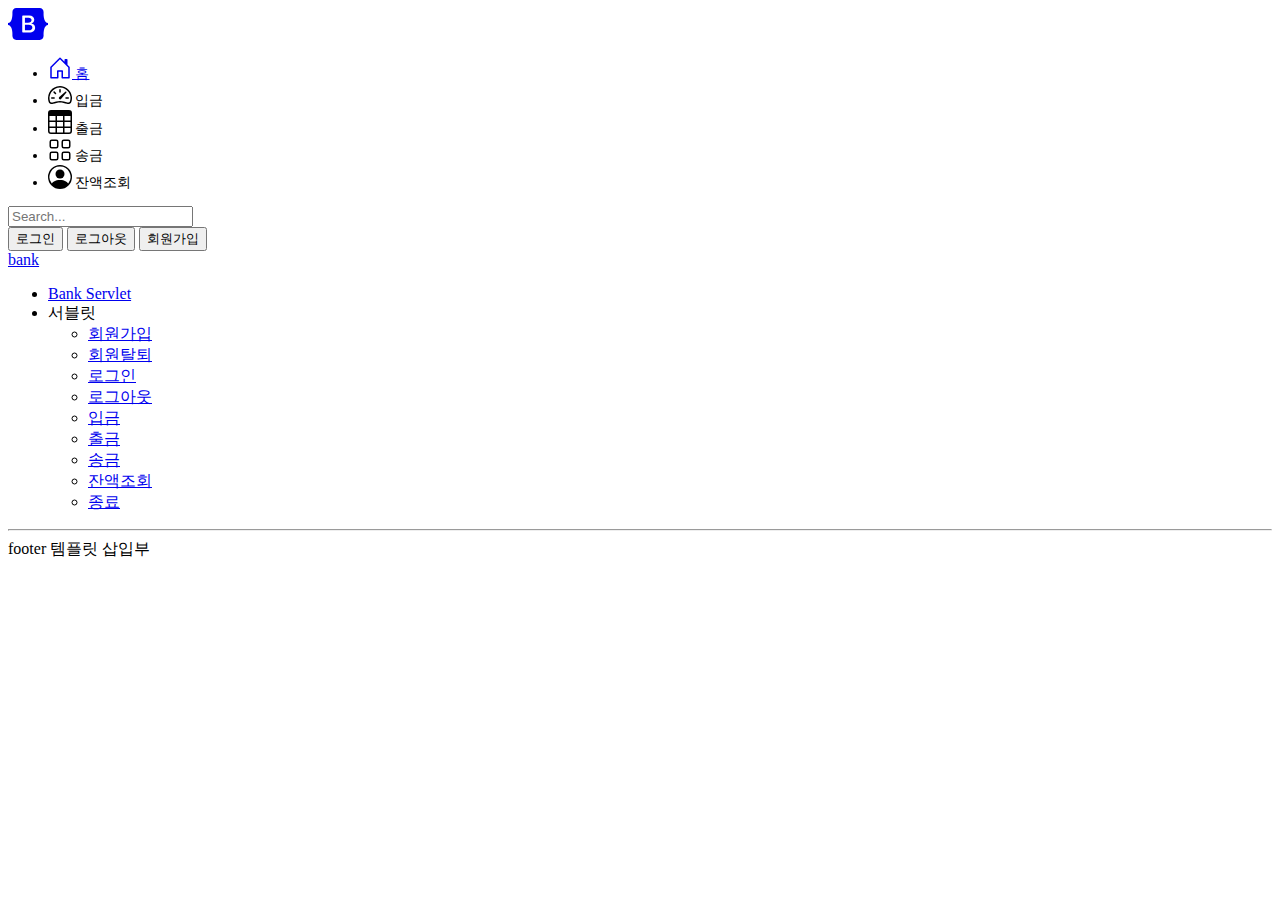
==== src/main/webapp/index.html @ 49a25e50 "feat: implement servlet connection" ====
<!DOCTYPE html>
<html lang="en">
<head>
    <meta charset="UTF-8">
    <meta name="viewport" content="width=device-width, initial-scale=1">
    <title>Title</title>

    <link rel="canonical" href="https://getbootstrap.com/docs/5.3/examples/headers/">

    <link href="https://cdn.jsdelivr.net/npm/bootstrap@5.3.0-alpha1/dist/css/bootstrap.min.css" rel="stylesheet"
          integrity="sha384-GLhlTQ8iRABdZLl6O3oVMWSktQOp6b7In1Zl3/Jr59b6EGGoI1aFkw7cmDA6j6gD" crossorigin="anonymous">
    <script src="https://cdn.jsdelivr.net/npm/bootstrap@5.3.0-alpha1/dist/js/bootstrap.bundle.min.js"
            integrity="sha384-w76AqPfDkMBDXo30jS1Sgez6pr3x5MlQ1ZAGC+nuZB+EYdgRZgiwxhTBTkF7CXvN"
            crossorigin="anonymous"></script>

    <!-- Custom styles for this template -->
    <link href="./frontpage/headers.css" rel="stylesheet">
    <script src="https://ajax.googleapis.com/ajax/libs/jquery/3.6.1/jquery.min.js"></script>
    <script defer src='./frontpage/register.js'></script>
</head>

<body>

<a href="index.html">bank </a>

<ul>
    <li><a href="./frontpage/index.html">Bank Servlet</a></li>
    <li>서블릿
        <ul>
            <li><a href="frontpage/register-page.html">회원가입</a></li>
            <li><a href="/servlet/members">회원탈퇴</a></li>
            <li><a href="./view/login-page.jsp">로그인</a></li>
            <li><a href="/servlet/members">로그아웃</a></li>
            <li><a href="/servlet/members">입금</a></li>
            <li><a href="/servlet/members">출금</a></li>
            <li><a href="/servlet/members">송금</a></li>
            <li><a href="/servlet/members">잔액조회</a></li>
            <li><a href="/servlet/members">종료</a></li>
        </ul>
    </li>

</ul>


<footer>
    <hr>
    footer 템플릿 삽입부
</footer>


</body>
</html>
---- src/main/webapp/frontpage/headers.css ----
.form-control-dark {
  border-color: var(--bs-gray);
}

.form-control-dark:focus {
  border-color: #fff;
  box-shadow: 0 0 0 .25rem rgba(255, 255, 255, .25);
}

.text-small {
  font-size: 85%;
}

.dropdown-toggle {
  outline: 0;
}

.bd-placeholder-img {
  font-size: 1.125rem;
  text-anchor: middle;
  -webkit-user-select: none;
  -moz-user-select: none;
  user-select: none;
}

@media (min-width: 768px) {
  .bd-placeholder-img-lg {
    font-size: 3.5rem;
  }
}

.b-example-divider {
  height: 3rem;
  background-color: rgba(0, 0, 0, .1);
  border: solid rgba(0, 0, 0, .15);
  border-width: 1px 0;
  box-shadow: inset 0 .5em 1.5em rgba(0, 0, 0, .1), inset 0 .125em .5em rgba(0, 0, 0, .15);
}

.b-example-vr {
  flex-shrink: 0;
  width: 1.5rem;
  height: 100vh;
}

.bi {
  vertical-align: -.125em;
  fill: currentColor;
}

.nav-scroller {
  position: relative;
  z-index: 2;
  height: 2.75rem;
  overflow-y: hidden;
}

.nav-scroller .nav {
  display: flex;
  flex-wrap: nowrap;
  padding-bottom: 1rem;
  margin-top: -1px;
  overflow-x: auto;
  text-align: center;
  white-space: nowrap;
  -webkit-overflow-scrolling: touch;
}
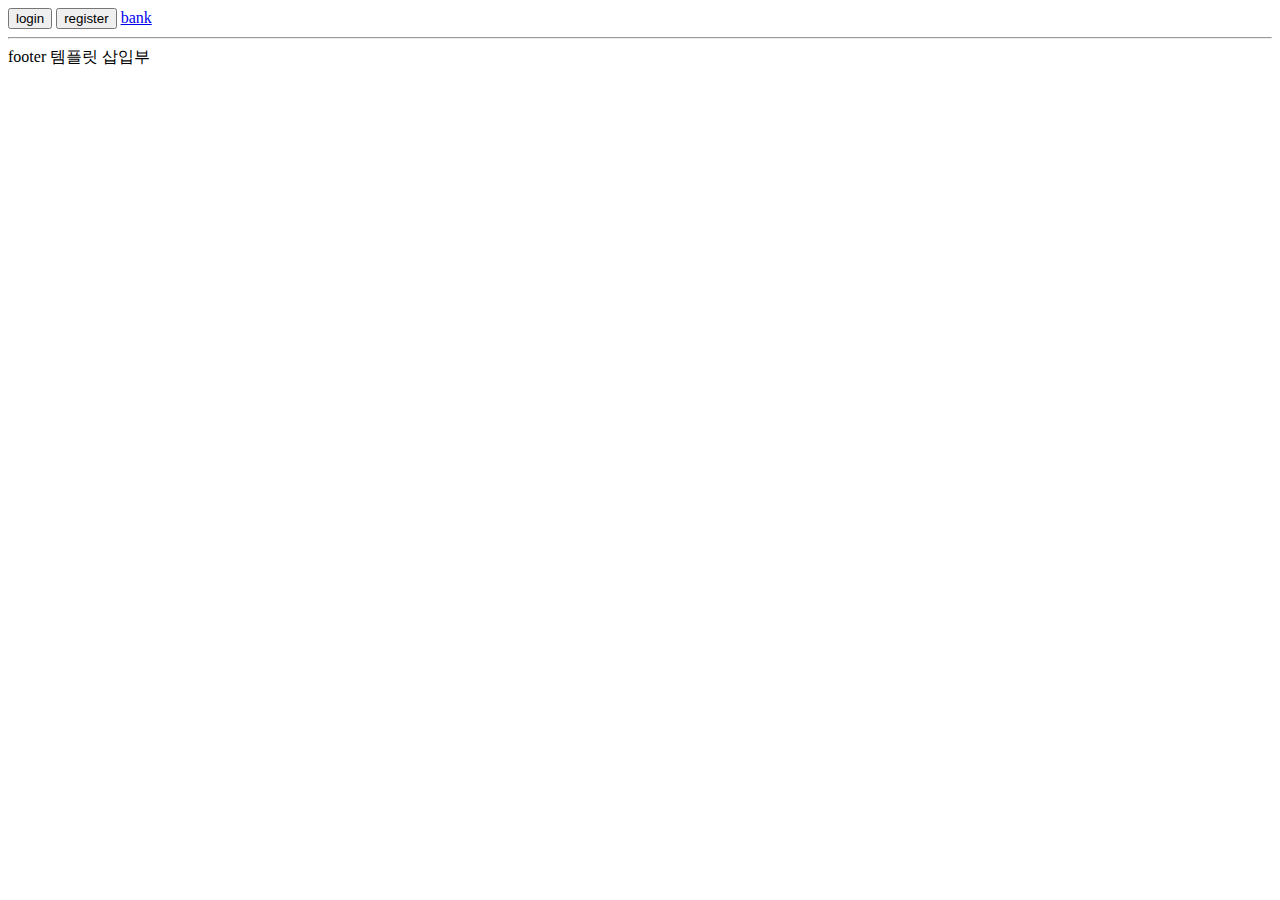
==== commit 647df7fd: "feat: implement frontcontroller pattern" ====
--- a/src/main/webapp/index.html
+++ b/src/main/webapp/index.html
@@ -1,5 +1,6 @@
 <!DOCTYPE html>
 <html lang="en">
+
 <head>
     <meta charset="UTF-8">
     <meta name="viewport" content="width=device-width, initial-scale=1">
@@ -14,32 +15,15 @@
             crossorigin="anonymous"></script>
 
     <!-- Custom styles for this template -->
-    <link href="./frontpage/headers.css" rel="stylesheet">
+    <link href="headers.css" rel="stylesheet">
     <script src="https://ajax.googleapis.com/ajax/libs/jquery/3.6.1/jquery.min.js"></script>
-    <script defer src='./frontpage/register.js'></script>
+    <script defer src='register.js'></script>
 </head>
-
 <body>
-
+<button onclick="login()">login</button>
+<button onclick="register()">register</button>
 <a href="index.html">bank </a>
 
-<ul>
-    <li><a href="./frontpage/index.html">Bank Servlet</a></li>
-    <li>서블릿
-        <ul>
-            <li><a href="frontpage/register-page.html">회원가입</a></li>
-            <li><a href="/servlet/members">회원탈퇴</a></li>
-            <li><a href="./view/login-page.jsp">로그인</a></li>
-            <li><a href="/servlet/members">로그아웃</a></li>
-            <li><a href="/servlet/members">입금</a></li>
-            <li><a href="/servlet/members">출금</a></li>
-            <li><a href="/servlet/members">송금</a></li>
-            <li><a href="/servlet/members">잔액조회</a></li>
-            <li><a href="/servlet/members">종료</a></li>
-        </ul>
-    </li>
-
-</ul>
 
 
 <footer>
@@ -49,4 +33,5 @@
 
 
 </body>
+
 </html>--- a/src/main/webapp/headers.css
+++ b/src/main/webapp/headers.css
@@ -0,0 +1,68 @@
+
+.form-control-dark {
+  border-color: var(--bs-gray);
+}
+
+.form-control-dark:focus {
+  border-color: #fff;
+  box-shadow: 0 0 0 .25rem rgba(255, 255, 255, .25);
+}
+
+.text-small {
+  font-size: 85%;
+}
+
+.dropdown-toggle {
+  outline: 0;
+}
+
+.bd-placeholder-img {
+  font-size: 1.125rem;
+  text-anchor: middle;
+  -webkit-user-select: none;
+  -moz-user-select: none;
+  user-select: none;
+}
+
+@media (min-width: 768px) {
+  .bd-placeholder-img-lg {
+    font-size: 3.5rem;
+  }
+}
+
+.b-example-divider {
+  height: 3rem;
+  background-color: rgba(0, 0, 0, .1);
+  border: solid rgba(0, 0, 0, .15);
+  border-width: 1px 0;
+  box-shadow: inset 0 .5em 1.5em rgba(0, 0, 0, .1), inset 0 .125em .5em rgba(0, 0, 0, .15);
+}
+
+.b-example-vr {
+  flex-shrink: 0;
+  width: 1.5rem;
+  height: 100vh;
+}
+
+.bi {
+  vertical-align: -.125em;
+  fill: currentColor;
+}
+
+.nav-scroller {
+  position: relative;
+  z-index: 2;
+  height: 2.75rem;
+  overflow-y: hidden;
+}
+
+.nav-scroller .nav {
+  display: flex;
+  flex-wrap: nowrap;
+  padding-bottom: 1rem;
+  margin-top: -1px;
+  overflow-x: auto;
+  text-align: center;
+  white-space: nowrap;
+  -webkit-overflow-scrolling: touch;
+}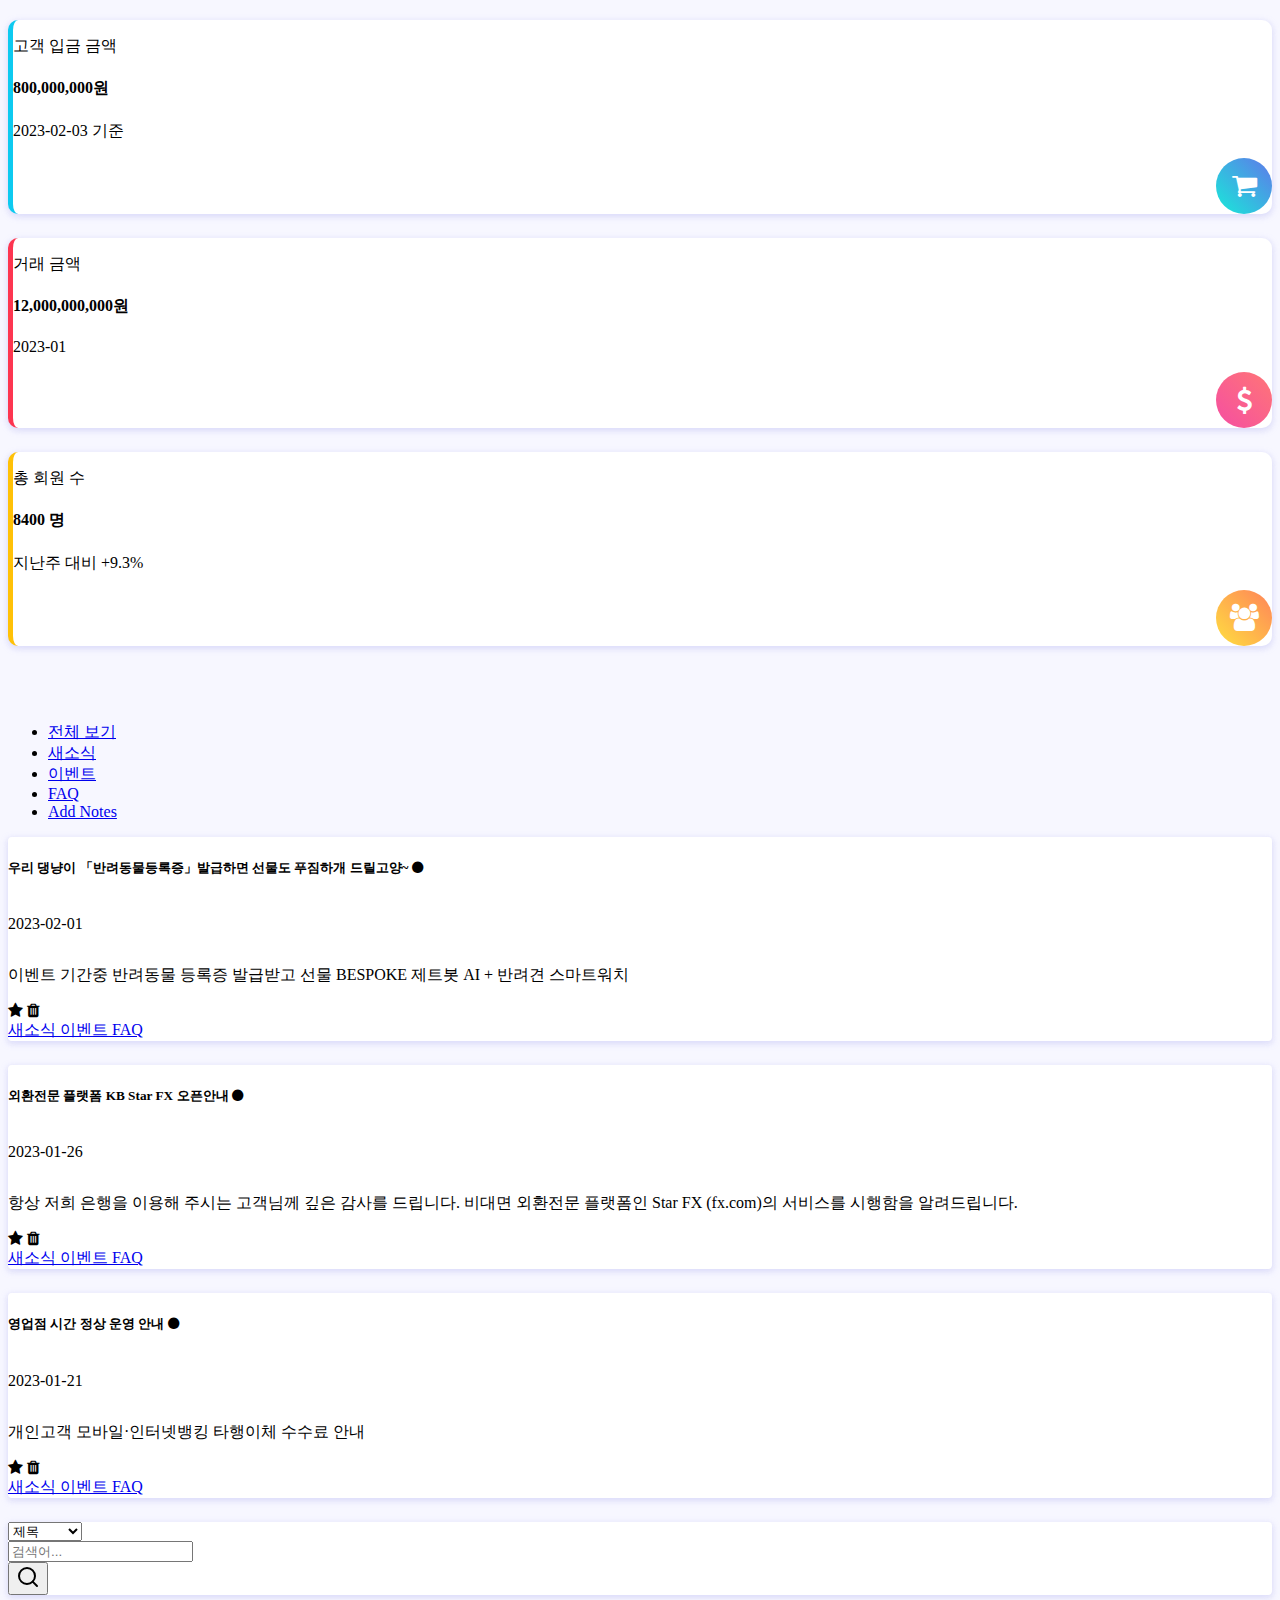
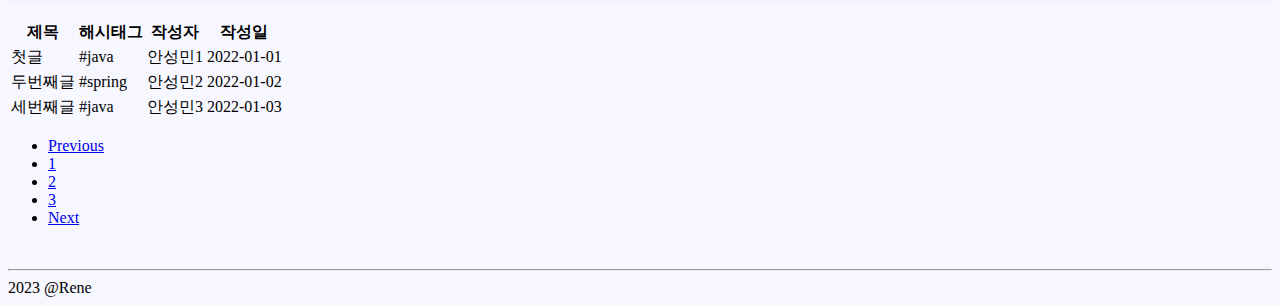
==== commit 395776a4: "refactor: add static sample front page" ====
--- a/src/main/webapp/index.html
+++ b/src/main/webapp/index.html
@@ -4,31 +4,361 @@
 <head>
     <meta charset="UTF-8">
     <meta name="viewport" content="width=device-width, initial-scale=1">
-    <title>Title</title>
+    <title>Bank</title>
 
     <link rel="canonical" href="https://getbootstrap.com/docs/5.3/examples/headers/">
 
     <link href="https://cdn.jsdelivr.net/npm/bootstrap@5.3.0-alpha1/dist/css/bootstrap.min.css" rel="stylesheet"
-          integrity="sha384-GLhlTQ8iRABdZLl6O3oVMWSktQOp6b7In1Zl3/Jr59b6EGGoI1aFkw7cmDA6j6gD" crossorigin="anonymous">
+    integrity="sha384-GLhlTQ8iRABdZLl6O3oVMWSktQOp6b7In1Zl3/Jr59b6EGGoI1aFkw7cmDA6j6gD" crossorigin="anonymous">
     <script src="https://cdn.jsdelivr.net/npm/bootstrap@5.3.0-alpha1/dist/js/bootstrap.bundle.min.js"
             integrity="sha384-w76AqPfDkMBDXo30jS1Sgez6pr3x5MlQ1ZAGC+nuZB+EYdgRZgiwxhTBTkF7CXvN"
-            crossorigin="anonymous"></script>
-
+    crossorigin="anonymous"></script>
+
+    <link href="https://maxcdn.bootstrapcdn.com/font-awesome/4.7.0/css/font-awesome.min.css" rel="stylesheet"/>
+<!--    <link href="https://maxcdn.bootstrapcdn.com/font-awesome/4.3.0/css/font-awesome.min.css" rel="stylesheet">-->
     <!-- Custom styles for this template -->
     <link href="headers.css" rel="stylesheet">
+    <link href="body-stats.css" rel="stylesheet">
+    <link href="body-note.css.css" rel="stylesheet">
     <script src="https://ajax.googleapis.com/ajax/libs/jquery/3.6.1/jquery.min.js"></script>
     <script defer src='register.js'></script>
+    <script defer src='body-note.js.js'></script>
 </head>
 <body>
-<button onclick="login()">login</button>
-<button onclick="register()">register</button>
-<a href="index.html">bank </a>
-
-
+<!--<button onclick="login()">login</button>-->
+<!--<button onclick="register()">register</button>-->
+<!--<a href="index.html">bank </a>-->
+
+<div class="container">
+    <div class="row row-cols-1 row-cols-md-2 row-cols-xl-4">
+        <div class="col">
+            <div class="card radius-10 border-start border-0 border-3 border-info">
+                <div class="card-body">
+                    <div class="d-flex align-items-center">
+                        <div>
+                            <p class="mb-0 text-secondary">고객 입금 금액</p>
+                            <h4 class="my-1 text-info">800,000,000원</h4>
+                            <p class="mb-0 font-13">2023-02-03 기준</p>
+                        </div>
+                        <div class="widgets-icons-2 rounded-circle bg-gradient-scooter text-white ms-auto"><i
+                                class="fa fa-shopping-cart"></i>
+                        </div>
+                    </div>
+                </div>
+            </div>
+        </div>
+        <div class="col">
+            <div class="card radius-10 border-start border-0 border-3 border-danger">
+                <div class="card-body">
+                    <div class="d-flex align-items-center">
+                        <div>
+                            <p class="mb-0 text-secondary">거래 금액</p>
+                            <h4 class="my-1 text-danger">12,000,000,000원</h4>
+                            <p class="mb-0 font-13">2023-01</p>
+                        </div>
+                        <div class="widgets-icons-2 rounded-circle bg-gradient-bloody text-white ms-auto"><i
+                                class="fa fa-dollar"></i>
+                        </div>
+                    </div>
+                </div>
+            </div>
+        </div>
+
+        <div class="col">
+            <div class="card radius-10 border-start border-0 border-3 border-warning">
+                <div class="card-body">
+                    <div class="d-flex align-items-center">
+                        <div>
+                            <p class="mb-0 text-secondary">총 회원 수</p>
+                            <h4 class="my-1 text-warning">8400 명</h4>
+                            <p class="mb-0 font-13">지난주 대비 +9.3%</p>
+                        </div>
+                        <div class="widgets-icons-2 rounded-circle bg-gradient-blooker text-white ms-auto"><i
+                                class="fa fa-users"></i>
+                        </div>
+                    </div>
+                </div>
+            </div>
+        </div>
+    </div>
+</div>
+<br>
+<br>
+
+
+<div class="page-content container note-has-grid">
+    <ul class="nav nav-pills p-3 bg-white mb-3 rounded-pill align-items-center">
+        <li class="nav-item">
+            <a href="javascript:void(0)" class="nav-link rounded-pill note-link d-flex align-items-center px-2 px-md-3 mr-0 mr-md-2 active" id="all-category">
+                <i class="icon-layers mr-1"></i><span class="d-none d-md-block">전체 보기</span>
+            </a>
+        </li>
+        <li class="nav-item">
+            <a href="javascript:void(0)" class="nav-link rounded-pill note-link d-flex align-items-center px-2 px-md-3 mr-0 mr-md-2" id="note-business"> <i class="icon-briefcase mr-1"></i><span class="d-none d-md-block">새소식</span></a>
+        </li>
+        <li class="nav-item">
+            <a href="javascript:void(0)" class="nav-link rounded-pill note-link d-flex align-items-center px-2 px-md-3 mr-0 mr-md-2" id="note-social"> <i class="icon-share-alt mr-1"></i><span class="d-none d-md-block">이벤트</span></a>
+        </li>
+        <li class="nav-item">
+            <a href="javascript:void(0)" class="nav-link rounded-pill note-link d-flex align-items-center px-2 px-md-3 mr-0 mr-md-2" id="note-important"> <i class="icon-tag mr-1"></i><span class="d-none d-md-block">FAQ</span></a>
+        </li>
+        <li class="nav-item ml-auto">
+            <a href="javascript:void(0)" class="nav-link btn-primary rounded-pill d-flex align-items-center px-3" id="add-notes"> <i class="icon-note m-1"></i><span class="d-none d-md-block font-14">Add Notes</span></a>
+        </li>
+    </ul>
+    <div class="tab-content bg-transparent">
+        <div id="note-full-container" class="note-has-grid row">
+            <div class="col-md-4 single-note-item all-category" style="">
+                <div class="card card-body">
+                    <span class="side-stick"></span>
+                    <h5 class="note-title text-truncate w-75 mb-0" data-noteheading="Book a Ticket for Movie">우리 댕냥이 「반려동물등록증」발급하면 선물도 푸짐하개 드릴고양~  <i class="point fa fa-circle ml-1 font-10"></i></h5>
+                    <p class="note-date font-12 text-muted">2023-02-01</p>
+                    <div class="note-content">
+                        <p class="note-inner-content text-muted" data-notecontent="Blandit tempus porttitor aasfs. Integer posuere erat a ante venenatis."> 이벤트 기간중 반려동물 등록증 발급받고 선물 BESPOKE 제트봇 AI + 반려견 스마트워치 </p>
+                    </div>
+                    <div class="d-flex align-items-center">
+                        <span class="mr-1"><i class="fa fa-star favourite-note"></i></span>
+                        <span class="mr-1"><i class="fa fa-trash remove-note"></i></span>
+                        <div class="ml-auto">
+                            <div class="category-selector btn-group">
+                                <a class="nav-link dropdown-toggle category-dropdown label-group p-0" data-toggle="dropdown" href="#" role="button" aria-haspopup="true" aria-expanded="true">
+                                    <div class="category">
+                                        <div class="category-business"></div>
+                                        <div class="category-social"></div>
+                                        <div class="category-important"></div>
+                                        <span class="more-options text-dark"><i class="icon-options-vertical"></i></span>
+                                    </div>
+                                </a>
+                                <div class="dropdown-menu dropdown-menu-right category-menu">
+                                    <a class="note-business badge-group-item badge-business dropdown-item position-relative category-business text-success" href="javascript:void(0);">
+                                        <i class="mdi mdi-checkbox-blank-circle-outline mr-1"></i> 새소식
+                                    </a>
+                                    <a class="note-social badge-group-item badge-social dropdown-item position-relative category-social text-info" href="javascript:void(0);">
+                                        <i class="mdi mdi-checkbox-blank-circle-outline mr-1"></i> 이벤트
+                                    </a>
+                                    <a class="note-important badge-group-item badge-important dropdown-item position-relative category-important text-danger" href="javascript:void(0);">
+                                        <i class="mdi mdi-checkbox-blank-circle-outline mr-1"></i> FAQ
+                                    </a>
+                                </div>
+                            </div>
+                        </div>
+                    </div>
+                </div>
+            </div>
+            <div class="col-md-4 single-note-item all-category note-important" style="">
+                <div class="card card-body">
+                    <span class="side-stick"></span>
+                    <h5 class="note-title text-truncate w-75 mb-0" data-noteheading="Go for lunch"> 외환전문 플랫폼 KB Star FX 오픈안내 <i class="point fa fa-circle ml-1 font-10"></i></h5>
+                    <p class="note-date font-12 text-muted">2023-01-26</p>
+                    <div class="note-content">
+                        <p class="note-inner-content text-muted" data-notecontent="Blandit tempus porttitor aasfs. Integer posuere erat a ante venenatis.">항상 저희 은행을 이용해 주시는 고객님께 깊은 감사를 드립니다.
+                            비대면 외환전문 플랫폼인 Star FX (fx.com)의 서비스를 시행함을 알려드립니다.</p>
+                    </div>
+                    <div class="d-flex align-items-center">
+                        <span class="mr-1"><i class="fa fa-star favourite-note"></i></span>
+                        <span class="mr-1"><i class="fa fa-trash remove-note"></i></span>
+                        <div class="ml-auto">
+                            <div class="category-selector btn-group">
+                                <a class="nav-link dropdown-toggle category-dropdown label-group p-0" data-toggle="dropdown" href="#" role="button" aria-haspopup="true" aria-expanded="true">
+                                    <div class="category">
+                                        <div class="category-business"></div>
+                                        <div class="category-social"></div>
+                                        <div class="category-important"></div>
+                                        <span class="more-options text-dark"><i class="icon-options-vertical"></i></span>
+                                    </div>
+                                </a>
+                                <div class="dropdown-menu dropdown-menu-right category-menu">
+                                    <a class="note-business badge-group-item badge-business dropdown-item position-relative category-business text-success" href="javascript:void(0);">
+                                        <i class="mdi mdi-checkbox-blank-circle-outline mr-1"></i> 새소식
+                                    </a>
+                                    <a class="note-social badge-group-item badge-social dropdown-item position-relative category-social text-info" href="javascript:void(0);">
+                                        <i class="mdi mdi-checkbox-blank-circle-outline mr-1"></i> 이벤트
+                                    </a>
+                                    <a class="note-important badge-group-item badge-important dropdown-item position-relative category-important text-danger" href="javascript:void(0);">
+                                        <i class="mdi mdi-checkbox-blank-circle-outline mr-1"></i> FAQ
+                                    </a>
+                                </div>
+                            </div>
+                        </div>
+                    </div>
+                </div>
+            </div>
+            <div class="col-md-4 single-note-item all-category note-social" style="">
+                <div class="card card-body">
+                    <span class="side-stick"></span>
+                    <h5 class="note-title text-truncate w-75 mb-0" data-noteheading="Meeting with Mr.Jojo">영업점 시간 정상 운영 안내 <i class="point fa fa-circle ml-1 font-10"></i></h5>
+                    <p class="note-date font-12 text-muted">2023-01-21</p>
+                    <div class="note-content">
+                        <p class="note-inner-content text-muted" data-notecontent="Blandit tempus porttitor aasfs. Integer posuere erat a ante venenatis.">개인고객 모바일·인터넷뱅킹 타행이체 수수료 안내</p>
+                    </div>
+                    <div class="d-flex align-items-center">
+                        <span class="mr-1"><i class="fa fa-star favourite-note"></i></span>
+                        <span class="mr-1"><i class="fa fa-trash remove-note"></i></span>
+                        <div class="ml-auto">
+                            <div class="category-selector btn-group">
+                                <a class="nav-link dropdown-toggle category-dropdown label-group p-0" data-toggle="dropdown" href="#" role="button" aria-haspopup="true" aria-expanded="true">
+                                    <div class="category">
+                                        <div class="category-business"></div>
+                                        <div class="category-social"></div>
+                                        <div class="category-important"></div>
+                                        <span class="more-options text-dark"><i class="icon-options-vertical"></i></span>
+                                    </div>
+                                </a>
+                                <div class="dropdown-menu dropdown-menu-right category-menu">
+                                    <a class="note-business badge-group-item badge-business dropdown-item position-relative category-business text-success" href="javascript:void(0);">
+                                        <i class="mdi mdi-checkbox-blank-circle-outline mr-1"></i> 새소식
+                                    </a>
+                                    <a class="note-social badge-group-item badge-social dropdown-item position-relative category-social text-info" href="javascript:void(0);">
+                                        <i class="mdi mdi-checkbox-blank-circle-outline mr-1"></i> 이벤트
+                                    </a>
+                                    <a class="note-important badge-group-item badge-important dropdown-item position-relative category-important text-danger" href="javascript:void(0);">
+                                        <i class="mdi mdi-checkbox-blank-circle-outline mr-1"></i> FAQ
+                                    </a>
+                                </div>
+                            </div>
+                        </div>
+                    </div>
+                </div>
+            </div>
+
+
+
+        </div>
+    </div>
+
+    <!-- Modal Add notes -->
+    <div class="modal fade" id="addnotesmodal" tabindex="-1" role="dialog" aria-labelledby="addnotesmodalTitle" style="display: none;" aria-hidden="true">
+        <div class="modal-dialog modal-dialog-centered" role="document">
+            <div class="modal-content border-0">
+                <div class="modal-header bg-info text-white">
+                    <h5 class="modal-title text-white">Add Notes</h5>
+                    <button type="button" class="close text-white" data-dismiss="modal" aria-label="Close">
+                        <span aria-hidden="true">×</span>
+                    </button>
+                </div>
+                <div class="modal-body">
+                    <div class="notes-box">
+                        <div class="notes-content">
+                            <form action="javascript:void(0);" id="addnotesmodalTitle">
+                                <div class="row">
+                                    <div class="col-md-12 mb-3">
+                                        <div class="note-title">
+                                            <label>Note Title</label>
+                                            <input type="text" id="note-has-title" class="form-control" minlength="25" placeholder="Title" />
+                                        </div>
+                                    </div>
+
+                                    <div class="col-md-12">
+                                        <div class="note-description">
+                                            <label>Note Description</label>
+                                            <textarea id="note-has-description" class="form-control" minlength="60" placeholder="Description" rows="3"></textarea>
+                                        </div>
+                                    </div>
+                                </div>
+                            </form>
+                        </div>
+                    </div>
+                </div>
+                <div class="modal-footer">
+                    <button id="btn-n-save" class="float-left btn btn-success" style="display: none;">Save</button>
+                    <button class="btn btn-danger" data-dismiss="modal">Discard</button>
+                    <button id="btn-n-add" class="btn btn-info" disabled="disabled">Add</button>
+                </div>
+            </div>
+        </div>
+    </div>
+</div>
+
+
+
+
+<main class="container">
+
+    <div class="row">
+        <div class="card card-margin search-form">
+            <div class="card-body p-0">
+                <form id="card search-form">
+                    <div class="row">
+                        <div class="col-12">
+                            <div class="row no-gutters">
+                                <div class="col-lg-3 col-md-3 col-sm-12 p-0">
+                                    <label for="search-type" hidden>검색 유형</label>
+                                    <select class="form-control" id="search-type">
+                                        <option>제목</option>
+                                        <option>본문</option>
+                                        <option>id</option>
+                                        <option>닉네임</option>
+                                        <option>해시태그</option>
+                                    </select>
+                                </div>
+                                <div class="col-lg-8 col-md-6 col-sm-12 p-0">
+                                    <label for="search-value" hidden>검색어</label>
+                                    <input type="text" placeholder="검색어..." class="form-control" id="search-value" name="search-value">
+                                </div>
+                                <div class="col-lg-1 col-md-3 col-sm-12 p-0">
+                                    <button type="submit" class="btn btn-base">
+                                        <svg xmlns="http://www.w3.org/2000/svg" width="24" height="24" viewBox="0 0 24 24" fill="none" stroke="currentColor" stroke-width="2" stroke-linecap="round" stroke-linejoin="round" class="feather feather-search">
+                                            <circle cx="11" cy="11" r="8"></circle>
+                                            <line x1="21" y1="21" x2="16.65" y2="16.65"></line>
+                                        </svg>
+                                    </button>
+                                </div>
+                            </div>
+                        </div>
+                    </div>
+                </form>
+            </div>
+        </div>
+    </div>
+
+    <table class="table" id="article-table">
+        <thead>
+        <tr>
+            <th class="title col-6">제목</th>
+            <th class="hashtag col-2">해시태그</th>
+            <th class="user-id col">작성자</th>
+            <th class="created-at col">작성일</th>
+        </tr>
+        </thead>
+        <tbody>
+        <tr>
+            <td class="title"><a>첫글</a></td>
+            <td class="hashtag">#java</td>
+            <td class="user-id">안성민1</td>
+            <td class="created-at"><time>2022-01-01</time></td>
+        </tr>
+        <tr>
+            <td>두번째글</td>
+            <td>#spring</td>
+            <td>안성민2</td>
+            <td><time>2022-01-02</time></td>
+        </tr>
+        <tr>
+            <td>세번째글</td>
+            <td>#java</td>
+            <td>안성민3</td>
+            <td><time>2022-01-03</time></td>
+        </tr>
+        </tbody>
+    </table>
+
+    <nav aria-label="Page navigation example">
+        <ul class="pagination justify-content-center">
+            <li class="page-item"><a class="page-link" href="#">Previous</a></li>
+            <li class="page-item"><a class="page-link" href="#">1</a></li>
+            <li class="page-item"><a class="page-link" href="#">2</a></li>
+            <li class="page-item"><a class="page-link" href="#">3</a></li>
+            <li class="page-item"><a class="page-link" href="#">Next</a></li>
+        </ul>
+    </nav>
+</main>
+
+
+<br>
 
 <footer>
     <hr>
-    footer 템플릿 삽입부
+    2023 @Rene
 </footer>
 
 
--- a/src/main/webapp/body-stats.css
+++ b/src/main/webapp/body-stats.css
@@ -0,0 +1,92 @@
+body{
+    margin-top:20px;
+    background-color: #f7f7ff;
+}
+.radius-10 {
+    border-radius: 10px !important;
+}
+
+.border-info {
+    border-left: 5px solid  #0dcaf0 !important;
+}
+.border-danger {
+    border-left: 5px solid  #fd3550 !important;
+}
+.border-success {
+    border-left: 5px solid  #15ca20 !important;
+}
+.border-warning {
+    border-left: 5px solid  #ffc107 !important;
+}
+
+
+.card {
+    position: relative;
+    display: flex;
+    flex-direction: column;
+    min-width: 0;
+    word-wrap: break-word;
+    background-color: #fff;
+    background-clip: border-box;
+    border: 0px solid rgba(0, 0, 0, 0);
+    border-radius: .25rem;
+    margin-bottom: 1.5rem;
+    box-shadow: 0 2px 6px 0 rgb(218 218 253 / 65%), 0 2px 6px 0 rgb(206 206 238 / 54%);
+}
+.bg-gradient-scooter {
+    background: #17ead9;
+    background: -webkit-linear-gradient(
+            45deg
+            , #17ead9, #6078ea)!important;
+    background: linear-gradient(
+            45deg
+            , #17ead9, #6078ea)!important;
+}
+.widgets-icons-2 {
+    width: 56px;
+    height: 56px;
+    display: flex;
+    align-items: center;
+    justify-content: center;
+    background-color: #ededed;
+    font-size: 27px;
+    border-radius: 10px;
+}
+.rounded-circle {
+    border-radius: 50%!important;
+}
+.text-white {
+    color: #fff!important;
+}
+.ms-auto {
+    margin-left: auto!important;
+}
+.bg-gradient-bloody {
+    background: #f54ea2;
+    background: -webkit-linear-gradient(
+            45deg
+            , #f54ea2, #ff7676)!important;
+    background: linear-gradient(
+            45deg
+            , #f54ea2, #ff7676)!important;
+}
+
+.bg-gradient-ohhappiness {
+    background: #00b09b;
+    background: -webkit-linear-gradient(
+            45deg
+            , #00b09b, #96c93d)!important;
+    background: linear-gradient(
+            45deg
+            , #00b09b, #96c93d)!important;
+}
+
+.bg-gradient-blooker {
+    background: #ffdf40;
+    background: -webkit-linear-gradient(
+            45deg
+            , #ffdf40, #ff8359)!important;
+    background: linear-gradient(
+            45deg
+            , #ffdf40, #ff8359)!important;
+}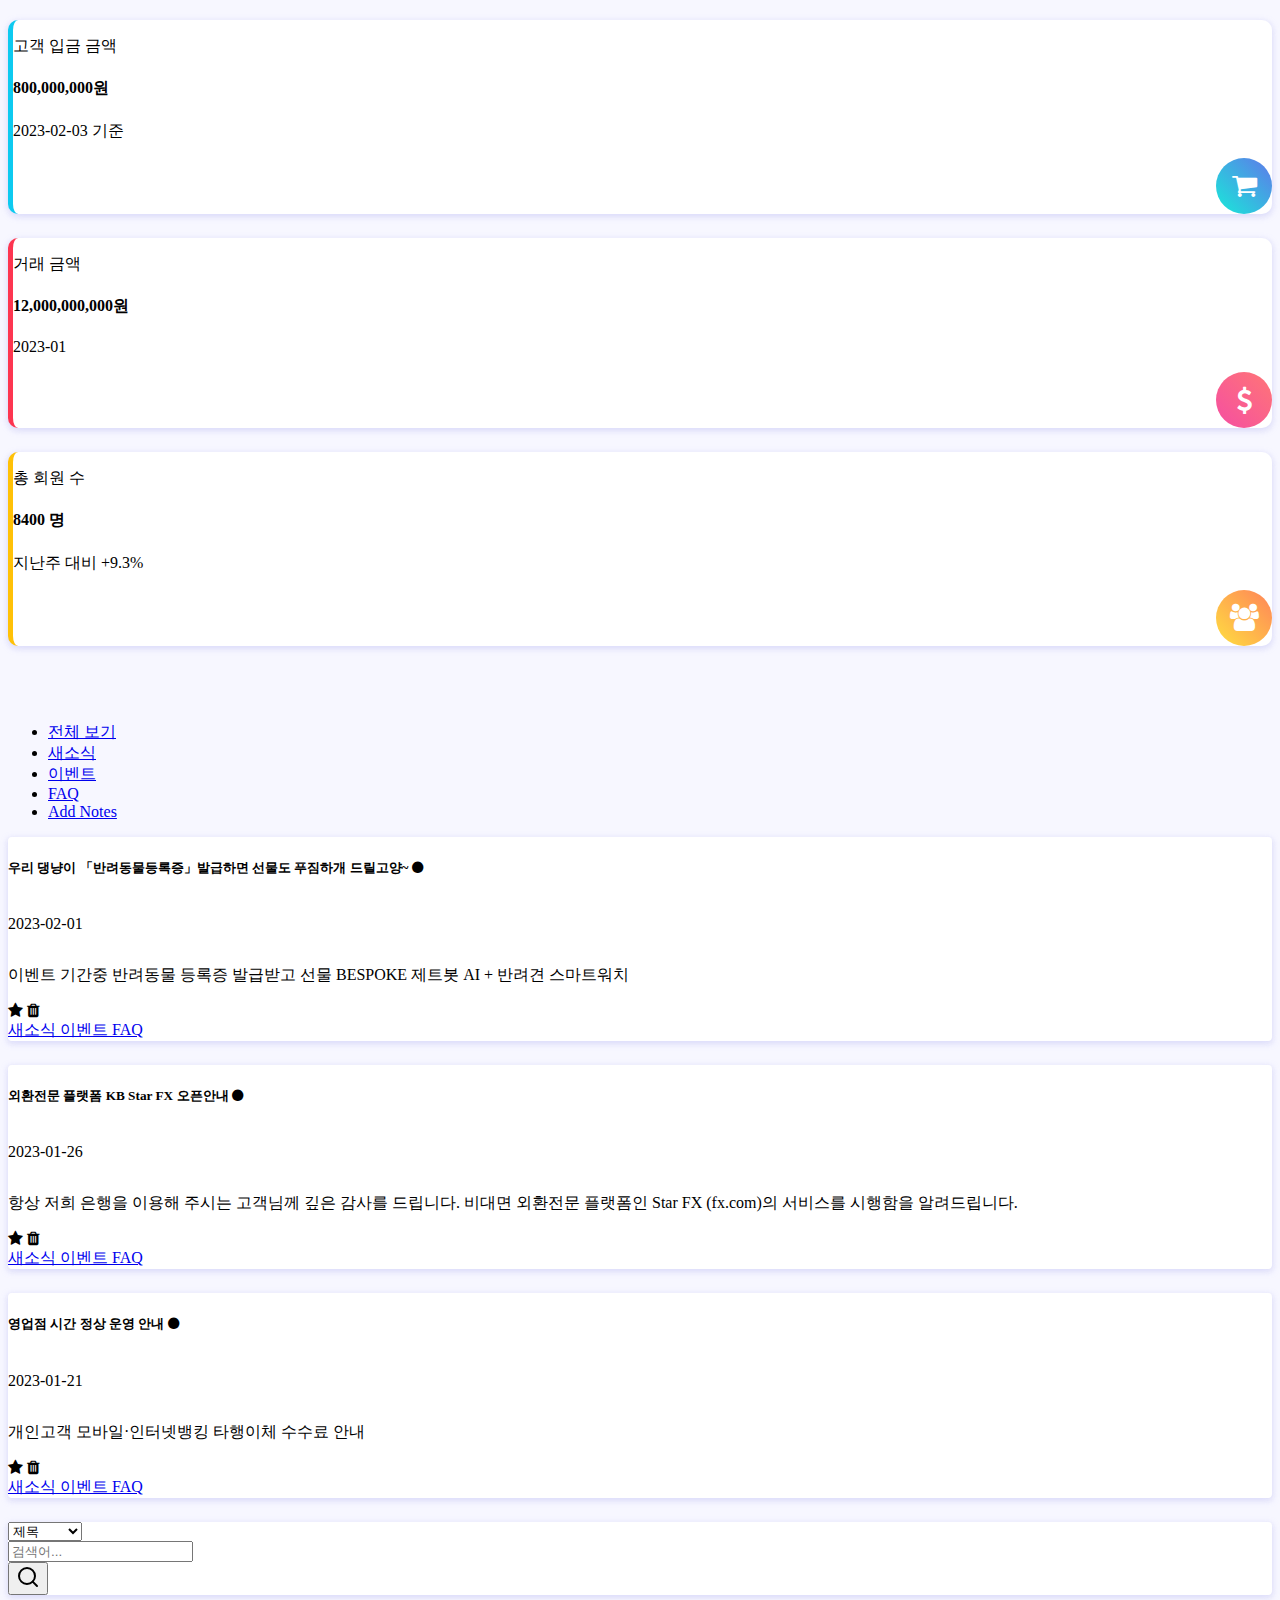
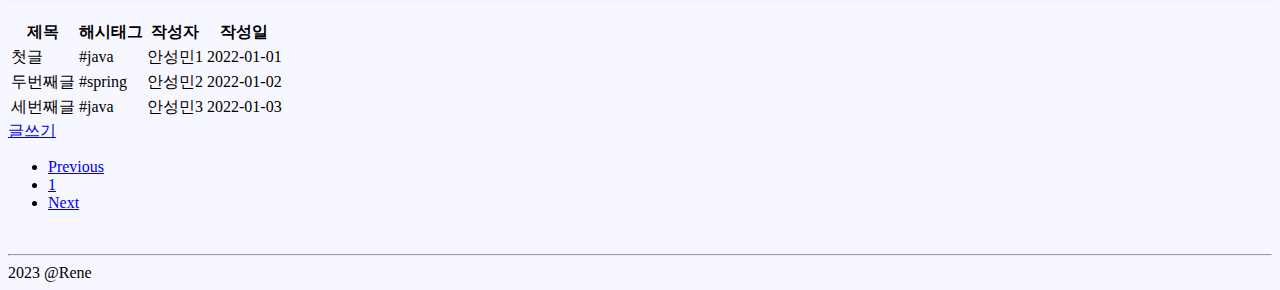
==== commit 803ad592: "feat : implement board" ====
--- a/src/main/webapp/index.html
+++ b/src/main/webapp/index.html
@@ -271,19 +271,18 @@
 
 
 
-
 <main class="container">
 
     <div class="row">
         <div class="card card-margin search-form">
             <div class="card-body p-0">
-                <form id="card search-form">
+                <form id="search-form">
                     <div class="row">
                         <div class="col-12">
                             <div class="row no-gutters">
                                 <div class="col-lg-3 col-md-3 col-sm-12 p-0">
                                     <label for="search-type" hidden>검색 유형</label>
-                                    <select class="form-control" id="search-type">
+                                    <select class="form-control" id="search-type" name="searchType">
                                         <option>제목</option>
                                         <option>본문</option>
                                         <option>id</option>
@@ -293,7 +292,7 @@
                                 </div>
                                 <div class="col-lg-8 col-md-6 col-sm-12 p-0">
                                     <label for="search-value" hidden>검색어</label>
-                                    <input type="text" placeholder="검색어..." class="form-control" id="search-value" name="search-value">
+                                    <input type="text" placeholder="검색어..." class="form-control" id="search-value" name="searchValue">
                                 </div>
                                 <div class="col-lg-1 col-md-3 col-sm-12 p-0">
                                     <button type="submit" class="btn btn-base">
@@ -311,48 +310,55 @@
         </div>
     </div>
 
-    <table class="table" id="article-table">
-        <thead>
-        <tr>
-            <th class="title col-6">제목</th>
-            <th class="hashtag col-2">해시태그</th>
-            <th class="user-id col">작성자</th>
-            <th class="created-at col">작성일</th>
-        </tr>
-        </thead>
-        <tbody>
-        <tr>
-            <td class="title"><a>첫글</a></td>
-            <td class="hashtag">#java</td>
-            <td class="user-id">안성민1</td>
-            <td class="created-at"><time>2022-01-01</time></td>
-        </tr>
-        <tr>
-            <td>두번째글</td>
-            <td>#spring</td>
-            <td>안성민2</td>
-            <td><time>2022-01-02</time></td>
-        </tr>
-        <tr>
-            <td>세번째글</td>
-            <td>#java</td>
-            <td>안성민3</td>
-            <td><time>2022-01-03</time></td>
-        </tr>
-        </tbody>
-    </table>
-
-    <nav aria-label="Page navigation example">
-        <ul class="pagination justify-content-center">
-            <li class="page-item"><a class="page-link" href="#">Previous</a></li>
-            <li class="page-item"><a class="page-link" href="#">1</a></li>
-            <li class="page-item"><a class="page-link" href="#">2</a></li>
-            <li class="page-item"><a class="page-link" href="#">3</a></li>
-            <li class="page-item"><a class="page-link" href="#">Next</a></li>
-        </ul>
-    </nav>
+    <div class="row">
+        <table class="table" id="article-table">
+            <thead>
+            <tr>
+                <th class="title col-6"><a>제목</a></th>
+                <th class="hashtag col-2"><a>해시태그</a></th>
+                <th class="user-id"><a>작성자</a></th>
+                <th class="created-at"><a>작성일</a></th>
+            </tr>
+            </thead>
+            <tbody>
+            <tr>
+                <td class="title"><a>첫글</a></td>
+                <td class="hashtag"><span class="badge text-bg-secondary mx-1"><a class="text-reset">#java</a></span></td>
+                <td class="user-id">안성민1</td>
+                <td class="created-at"><time>2022-01-01</time></td>
+            </tr>
+            <tr>
+                <td>두번째글</td>
+                <td>#spring</td>
+                <td>안성민2</td>
+                <td><time>2022-01-02</time></td>
+            </tr>
+            <tr>
+                <td>세번째글</td>
+                <td>#java</td>
+                <td>안성민3</td>
+                <td><time>2022-01-03</time></td>
+            </tr>
+            </tbody>
+        </table>
+    </div>
+
+    <div class="row">
+        <div class="d-grid gap-2 d-md-flex justify-content-md-end">
+            <a class="btn btn-primary me-md-2" role="button" href="/board/article-write-form"  id="write-article">글쓰기</a>
+        </div>
+    </div>
+
+    <div class="row">
+        <nav id="pagination" aria-label="Page navigation">
+            <ul class="pagination justify-content-center">
+                <li class="page-item"><a class="page-link" href="#">Previous</a></li>
+                <li class="page-item"><a class="page-link" href="#">1</a></li>
+                <li class="page-item"><a class="page-link" href="#">Next</a></li>
+            </ul>
+        </nav>
+    </div>
 </main>
-
 
 <br>
 
